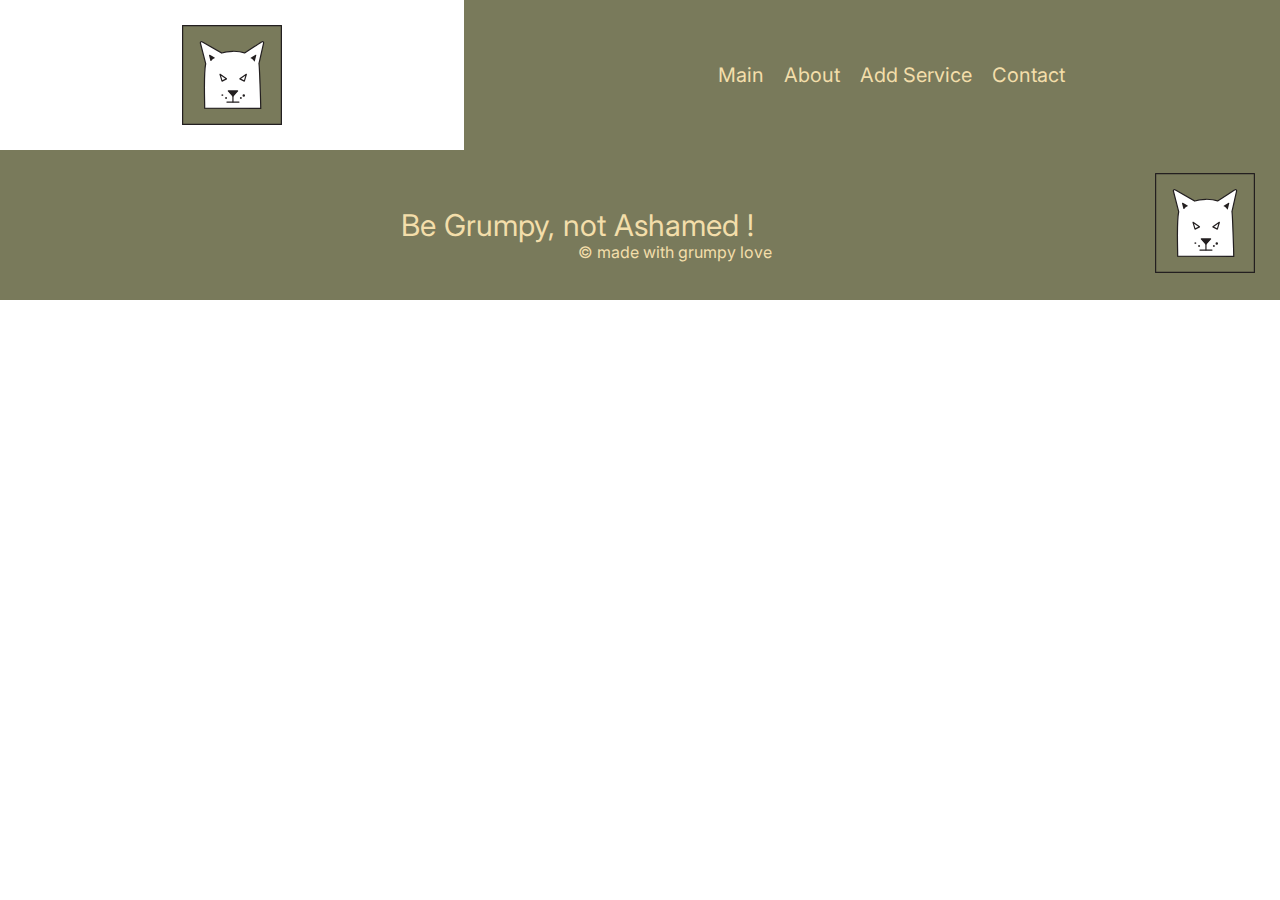
==== about/about.html @ 5c1a3814 "car About" ====
<!DOCTYPE html>
<html lang="en">
<head>
    <meta charset="UTF-8">
    <meta name="viewport" content="width=device-width, initial-scale=1.0">
    <title>Grumpy cat about</title>
    <link rel="preconnect" href="https://fonts.googleapis.com">
    <link rel="preconnect" href="https://fonts.gstatic.com" crossorigin>
    <link href="https://fonts.googleapis.com/css2?family=Inter:wght@100;300;500&display=swap" rel="stylesheet">
    <link rel="stylesheet" href="about.css">
</head>
<body>
    <header>
        <div class="logo">
          <img src="../catlogo4.svg" alt="grumpy cat logo" class="logoImg" />
        </div>
        <div class="navigation">
          <ul>
            <li><a href="../index.html">Main</a></li>
            <li><a href="./about.html">About</a></li>
            <li><a href="../add-service/add.html">Add Service</a></li>
            <li><a href="#">Contact</a></li>
          </ul>
        </div>
          <button id="burgerMenu" class="burgerMenu" >
            <svg id="a" xmlns="http://www.w3.org/2000/svg" width="37.041mm" height="31.3058mm" viewBox="0 0 104.9982 88.7407"><defs><style>.b{fill:#231f20;stroke:#231f20;stroke-miterlimit:10;}.c{fill:none;stroke-width:0px;}</style></defs><rect class="c" width="104.9982" height="88.7407"/><path class="b" d="M77.0832,64.5325c0,7.1267-4.224,12.9048-9.4407,12.9048-3.156,0-5.9561-2.1154-7.6676-5.3673-2.2934,1.513-4.9017,2.3687-7.6744,2.3687-2.6289,0-5.1071-.7668-7.3116-2.1291-1.8073,2.622-4.3678,4.2651-7.2157,4.2651-5.4426,0-9.8583-5.9971-9.8583-13.3977,0-6.5517,10.8708-25.4903,24.5841-25.4903,14.4163,0,24.5841,20.2737,24.5841,26.8459Z"/><ellipse class="b" cx="40.0006" cy="23.4919" rx="7.6231" ry="10.6" transform="translate(-4.875 11.7405) rotate(-15.7509)"/><ellipse class="b" cx="22.534" cy="37.0209" rx="7.6231" ry="10.6" transform="translate(-15.4915 16.2269) rotate(-30)"/><ellipse class="b" cx="62.3087" cy="22.7819" rx="10.6" ry="7.6231" transform="translate(23.4682 76.5666) rotate(-74.2491)"/><ellipse class="b" cx="79.7717" cy="36.3108" rx="10.6" ry="7.6231" transform="translate(8.4397 87.2397) rotate(-60)"/></svg>
         
          </button>
        
      </header>
      <div id="mobileMenu" class="mobileMenu">
        <nav>
          <ul>
            <li><a href="../index.html">Main</a></li>
            <li><a href="./about.html">About</a></li>
            <li><a href="../add-service/add.html">Add Service</a></li>
            <li><a href="#">Contact</a></li>
          </ul>
        </nav>
      </div>

      <footer>
        <div class="footerText">
          <div>
            <h2> Be Grumpy, not Ashamed ! </h2>
          </div>
          <div><span class="love">
           © made with grumpy love  
          </span></div></div>
          <div class="logoFooter">
              <img src="../catlogo4.svg" alt="grumpy cat logo" class="logoImg" /></div>
            
      </footer>
    <script src="about.js"></script>
</body>
</html>
---- about/about.css ----
body {
    margin: auto;
    max-width: 1440px;
    font-family: "Inter", sans-serif;
  }
  header {
    background-color: #797a5b;
    height: 150px;
    display: flex;
    justify-content: space-between;
    box-shadow: 0px 10px 10px #28291e;
  }
  .logo {
    width: 480px;
    background-color: white;
    display: flex;
    justify-content: center;
    align-items: center;
  }
  .logoImg {
    width: 100px;
    height: 100px;
  
    background-color: #797a5b;
  }
  .navigation {
    width: 66%;
    display: flex;
    align-items: center;
    justify-content: center;
  }
  .navigation ul {
    list-style: none;
    display: flex;
    gap: 20px;
    margin: 0;
  }
  .navigation ul li a {
    text-decoration: none;
    color: #f3deaa;
    font-size: 20px;
  }

  footer {
    background-color: #797a5b;
    width: 100%;
    height: 150px;
    display: flex;
    align-items: center;
    color: #f3deaa;
    
   
    h2 {
      font-family: "inter";
      font-size: 30px;
      font-weight: normal;
    }
    .footerText {
      width: 100%;
      display: flex;
      flex-direction: column;
      padding: 0;
      justify-content: center;
      align-items: center;
      position: relative;
    }
    .love {
      position: absolute;
      top: 60px;
    }
    .logoFooter {
      padding-right: 25px;
    }
  }
  .mobileMenu{
    display: none;
    position: fixed;
    width: 100%;
    left: -100%;
    transition: 0.4s;
    nav ul {
      list-style: none;
      display: flex;
      flex-direction: column;
      gap: 20px;
      
      
      a{
        text-decoration: none;
        color: #f3deaa;}
    }
  }
  .burgerMenu{
   all: unset;
   display: none;
   cursor:pointer;
  }
  .burgerMenu:hover svg path,.burgerMenu:hover svg ellipse{
    fill: #f3deaa;
    opacity: 70%;
    stroke: none;
    transition:ease-in-out 1s;
   }
  .active{
    left: 0;
  }
  @media  screen and (max-width: 768px){
    .navigation {
      display: none;
    }
    .burgerMenu{
     display: inline-block;
     
     }
     
     .logo{
      width: 50%;
     }
     .mobileMenu{
      display: inline-block;
      background-color: #797a5b;
     }
    
    }
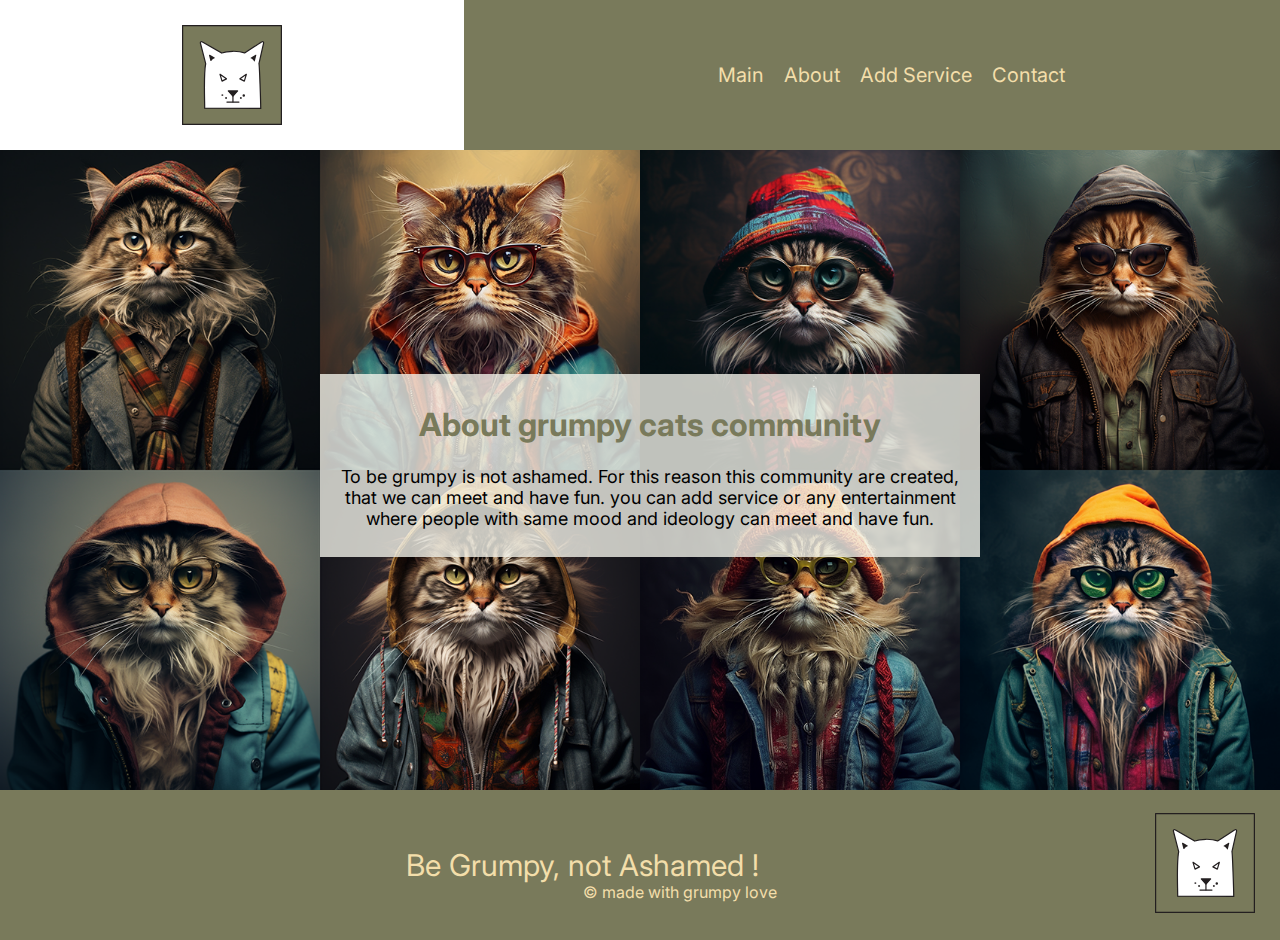
==== commit f4453328: "about text" ====
--- a/about/about.html
+++ b/about/about.html
@@ -19,7 +19,7 @@
             <li><a href="../index.html">Main</a></li>
             <li><a href="./about.html">About</a></li>
             <li><a href="../add-service/add.html">Add Service</a></li>
-            <li><a href="#">Contact</a></li>
+            <li><a href="../contact/contact.html">Contact</a></li>
           </ul>
         </div>
           <button id="burgerMenu" class="burgerMenu" >
@@ -34,9 +34,23 @@
             <li><a href="../index.html">Main</a></li>
             <li><a href="./about.html">About</a></li>
             <li><a href="../add-service/add.html">Add Service</a></li>
-            <li><a href="#">Contact</a></li>
+            <li><a href="../contact/contact.html">Contact</a></li>
           </ul>
         </nav>
+      </div>
+      <div class="boxWrapper">
+        <div class="backgroundImage">
+            <img id="hipster4" class="hispster4" src="./hipster4.png" alt="hipster cat">
+            <img id="hipster5" class="hispster5" src="./hipster8.png" alt="hipster cat">
+        </div>
+        <div class="textBackground">
+            <div class="title"><h1>About grumpy cats community</h1></div>
+            <div class="text">
+                <p>To be  grumpy is not ashamed. For this reason this community are created, 
+                    that we can meet and have fun. you can add service or any entertainment 
+                    where people with same mood and ideology can meet and have fun.</p>
+            </div>
+        </div>
       </div>
 
       <footer>
--- a/about/about.css
+++ b/about/about.css
@@ -1,6 +1,7 @@
 body {
     margin: auto;
     max-width: 1440px;
+    min-width: 300px;
     font-family: "Inter", sans-serif;
   }
   header {
@@ -40,7 +41,33 @@
     color: #f3deaa;
     font-size: 20px;
   }
-
+  .boxWrapper{
+    position: relative;
+  }
+  .backgroundImage{
+    max-width: 1440px;
+    display: grid;
+    grid-template-columns: 1fr 1fr;
+    img{
+      width: 100%;
+    }
+  }
+  .textBackground{
+    width: 50%;
+    /* max-height: 90%; */
+    background-color: rgba(242, 242, 233, 0.794);
+    position: absolute;
+    top: 35%;
+    left: 25%;
+    padding: 10px;
+    text-align: center;
+    p{
+      font-size: 18px;
+    }
+    h1{
+      color: #797a5b;
+    }
+  }
   footer {
     background-color: #797a5b;
     width: 100%;
@@ -60,6 +87,7 @@
       display: flex;
       flex-direction: column;
       padding: 0;
+      padding-left: 10px;
       justify-content: center;
       align-items: center;
       position: relative;
@@ -120,8 +148,31 @@
       display: inline-block;
       background-color: #797a5b;
      }
+     .boxWrapper{
+      position: relative;
+     }
+     .textBackground{
+      position: absolute;
+      top: 10%;
+      left: 25%;
+     }
+     .backgroundImage{
+      max-width: 1440px;
+      display: grid;
+      grid-template-columns: 1fr;
+     
+    }
     
     }
-    
+    @media  screen and (max-width: 945px){
+      .boxWrapper{
+        position: relative;
+       }
+       .textBackground{
+        position: absolute;
+        top: 15%;
+        left: 25%;
+       }
+    }
      
   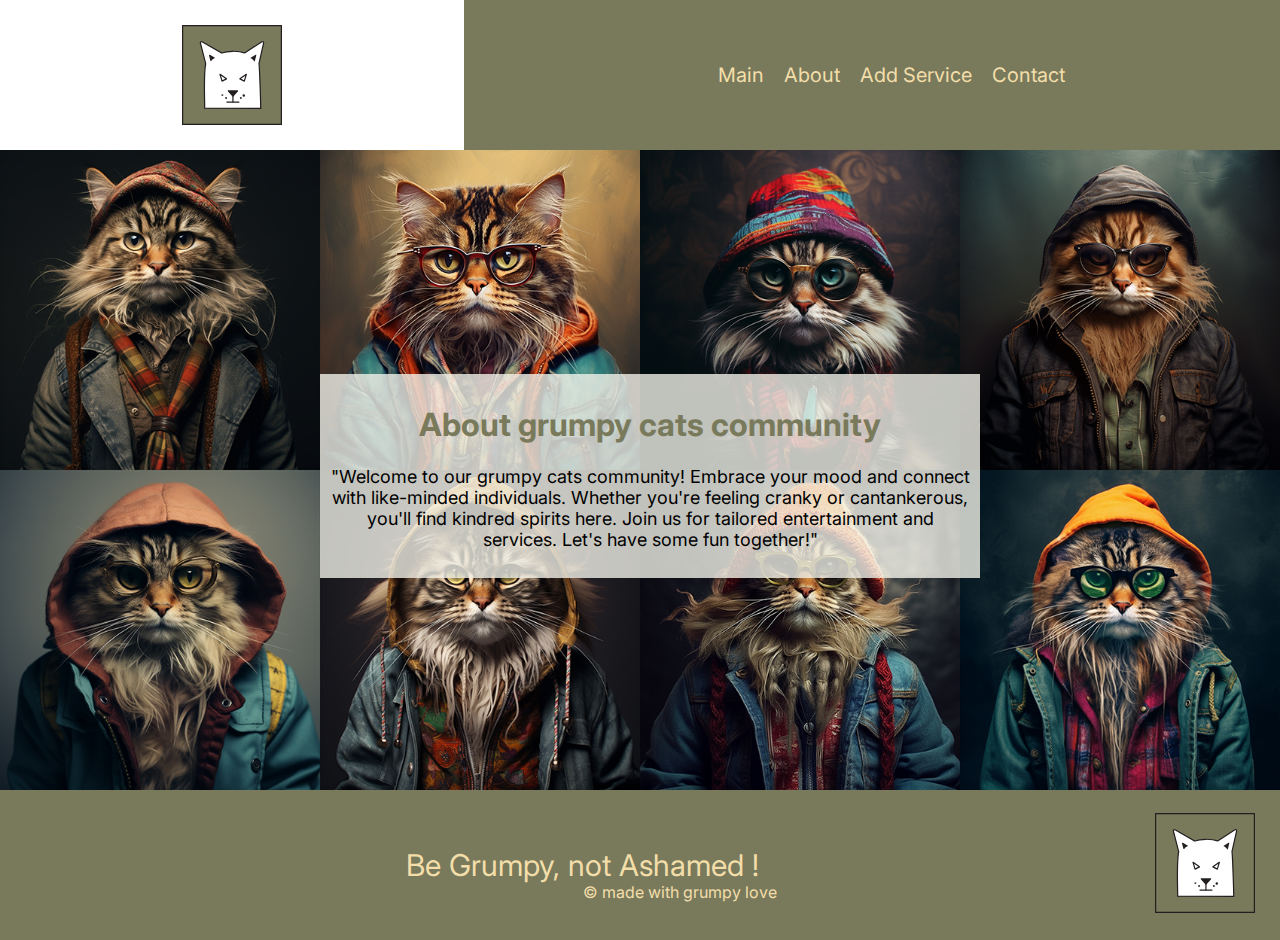
==== commit 444cbdbd: "add message to disappear" ====
--- a/about/about.html
+++ b/about/about.html
@@ -46,9 +46,7 @@
         <div class="textBackground">
             <div class="title"><h1>About grumpy cats community</h1></div>
             <div class="text">
-                <p>To be  grumpy is not ashamed. For this reason this community are created, 
-                    that we can meet and have fun. you can add service or any entertainment 
-                    where people with same mood and ideology can meet and have fun.</p>
+                <p>"Welcome to our grumpy cats community! Embrace your mood and connect with like-minded individuals. Whether you're feeling cranky or cantankerous, you'll find kindred spirits here. Join us for tailored entertainment and services. Let's have some fun together!"</p>
             </div>
         </div>
       </div>
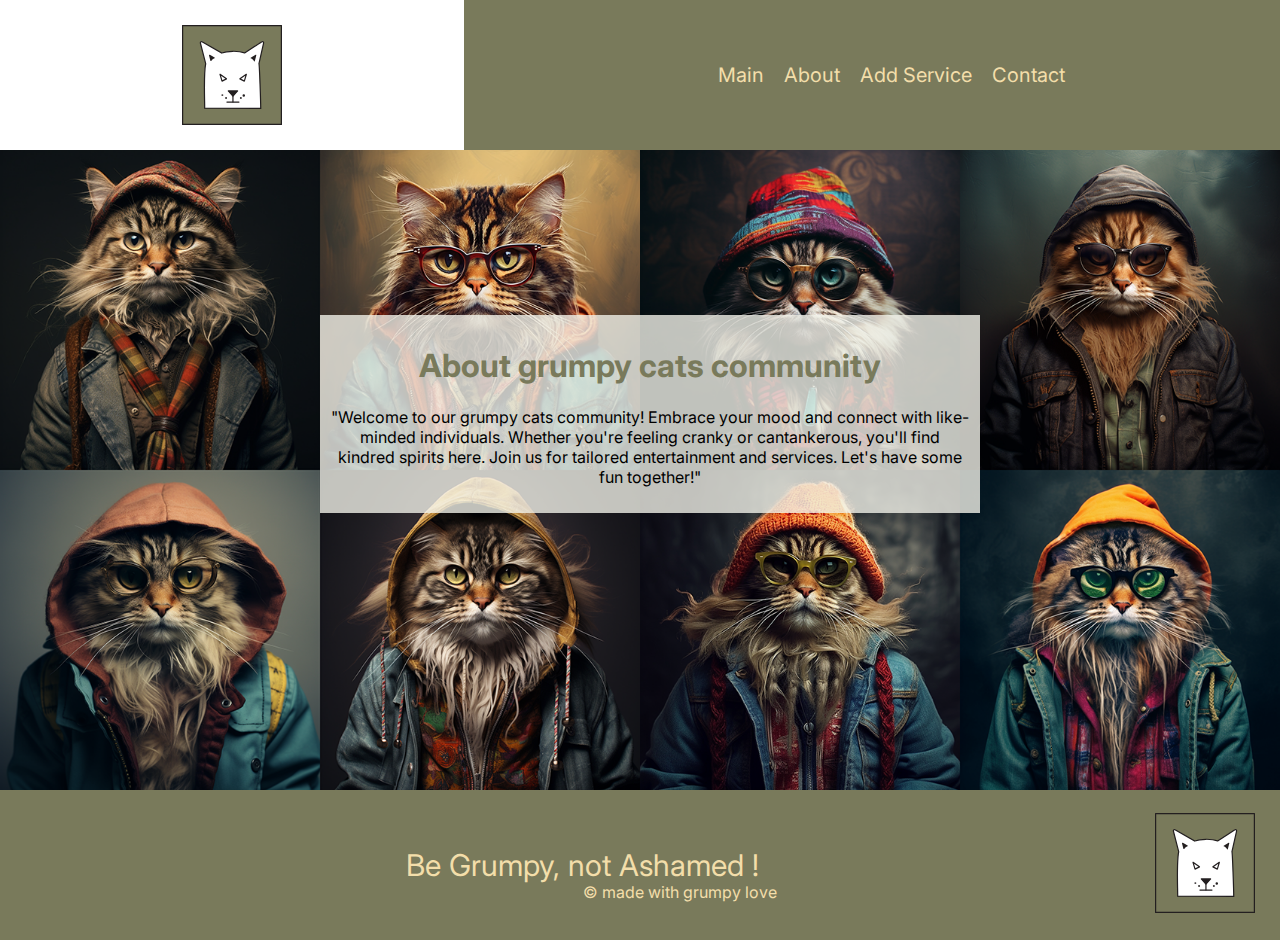
==== commit 5cebb939: "footer mobile menu and about" ====
--- a/about/about.html
+++ b/about/about.html
@@ -28,6 +28,7 @@
           </button>
         
       </header>
+     
       <div id="mobileMenu" class="mobileMenu">
         <nav>
           <ul>
@@ -50,7 +51,7 @@
             </div>
         </div>
       </div>
-
+    
       <footer>
         <div class="footerText">
           <div>
--- a/about/about.css
+++ b/about/about.css
@@ -1,11 +1,18 @@
+:root{--main-color: #797a5b;
+  --main-light-textColor: #f3deaa;
+  --main-dark-textColor:#4b4e27;
+  --main-fontFamily:"Inter", sans-serif;
+  --main-redColor:#9e3535;
+  --buttonColor:#797b48;
+  --imageCardColor:#C2C3A6;}
 body {
     margin: auto;
     max-width: 1440px;
-    min-width: 300px;
-    font-family: "Inter", sans-serif;
+    
+    font-family: var(--main-fontFamily);
   }
   header {
-    background-color: #797a5b;
+    background-color: var(--main-color);
     height: 150px;
     display: flex;
     justify-content: space-between;
@@ -22,7 +29,7 @@
     width: 100px;
     height: 100px;
   
-    background-color: #797a5b;
+    background-color: var(--main-color);
   }
   .navigation {
     width: 66%;
@@ -38,13 +45,14 @@
   }
   .navigation ul li a {
     text-decoration: none;
-    color: #f3deaa;
+    color: var(--main-light-textColor);
     font-size: 20px;
   }
-  .boxWrapper{
+  .container{
     position: relative;
   }
   .backgroundImage{
+   
     max-width: 1440px;
     display: grid;
     grid-template-columns: 1fr 1fr;
@@ -62,23 +70,23 @@
     padding: 10px;
     text-align: center;
     p{
-      font-size: 18px;
+      font-size: 16px;
     }
     h1{
-      color: #797a5b;
+      color: var(--main-color);
     }
   }
   footer {
-    background-color: #797a5b;
+    background-color: var(--main-color);
     width: 100%;
     height: 150px;
     display: flex;
     align-items: center;
-    color: #f3deaa;
+    color: var(--main-light-textColor);
     
    
     h2 {
-      font-family: "inter";
+      font-family: var(--main-fontFamily);
       font-size: 30px;
       font-weight: normal;
     }
@@ -100,7 +108,7 @@
       padding-right: 25px;
     }
   }
-  .mobileMenu{
+  .mobileMenu {
     display: none;
     position: fixed;
     width: 100%;
@@ -111,68 +119,66 @@
       display: flex;
       flex-direction: column;
       gap: 20px;
-      
-      
-      a{
+  
+      a {
         text-decoration: none;
-        color: #f3deaa;}
+        color: var(--main-light-textColor);
+      }
     }
   }
-  .burgerMenu{
-   all: unset;
-   display: none;
-   cursor:pointer;
+  .burgerMenu {
+    all: unset;
+    display: none;
+    cursor: pointer;
   }
-  .burgerMenu:hover svg path,.burgerMenu:hover svg ellipse{
-    fill: #f3deaa;
+  .burgerMenu:hover svg path,
+  .burgerMenu:hover svg ellipse {
+    fill:var(--main-light-textColor);
     opacity: 70%;
     stroke: none;
-    transition:ease-in-out 1s;
-   }
-  .active{
+    transition: ease-in-out 1s;
+  }
+  .active {
     left: 0;
   }
-  @media  screen and (max-width: 768px){
+  
+  @media screen and (max-width: 768px) {
     .navigation {
       display: none;
     }
-    .burgerMenu{
-     display: inline-block;
-     
-     }
-     
-     .logo{
+    .burgerMenu {
+      display: inline-block;
+    }
+  
+    .logo {
       width: 50%;
-     }
-     .mobileMenu{
+    }
+    .mobileMenu {
       display: inline-block;
-      background-color: #797a5b;
-     }
-     .boxWrapper{
-      position: relative;
-     }
-     .textBackground{
-      position: absolute;
-      top: 10%;
-      left: 25%;
-     }
-     .backgroundImage{
-      max-width: 1440px;
-      display: grid;
-      grid-template-columns: 1fr;
-     
+      background-color:var(--main-color);
     }
     
+    .footerText{
+      width: 50%;
+      h2{
+        font-size: 18px;
+      }
+      .love{
+        font-size: xx-small;
+      }
     }
-    @media  screen and (max-width: 945px){
-      .boxWrapper{
-        position: relative;
-       }
-       .textBackground{
-        position: absolute;
-        top: 15%;
-        left: 25%;
-       }
+    .backgroundImage{
+      display: flex;
+      flex-wrap: wrap;
+
     }
+    .textBackground{
+      top:35%;
+      h1{font-size: 18px;}
+      p{font-size: 10px;}
+
+    }
+  }
+  
      
   